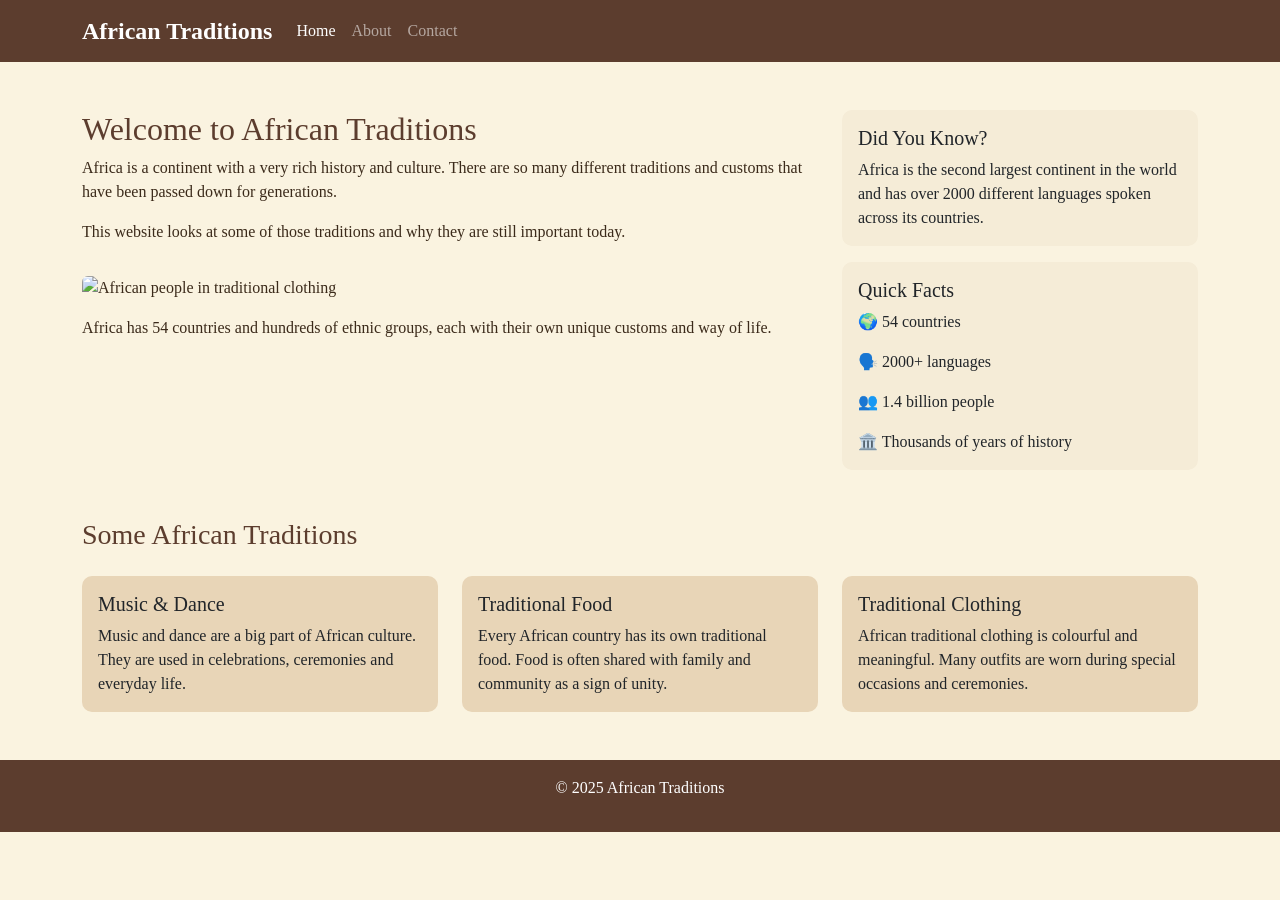
==== index.html @ b8620f44 "Added African Traditions website" ====
<!DOCTYPE html>
<html lang="en">
<head>
    <meta charset="UTF-8">
    <meta name="viewport" content="width=device-width, initial-scale=1.0">
    <title>African Traditions</title>
    <!-- Bootstrap CSS -->
    <link href="https://cdn.jsdelivr.net/npm/bootstrap@5.3.0/dist/css/bootstrap.min.css" rel="stylesheet">
    <!-- Custom CSS -->
    <link rel="stylesheet" href="styles.css">
</head>
<body>

    <!-- Navigation Bar -->
    <header>
        <nav class="navbar navbar-expand-lg navbar-dark" style="background-color: #5C3D2E;">
            <div class="container">
                <a class="navbar-brand" href="index.html">African Traditions</a>
                <button class="navbar-toggler" type="button" data-bs-toggle="collapse" data-bs-target="#navbarNav">
                    <span class="navbar-toggler-icon"></span>
                </button>
                <div class="collapse navbar-collapse" id="navbarNav">
                    <ul class="navbar-nav">
                        <li class="nav-item">
                            <a class="nav-link active" href="index.html">Home</a>
                        </li>
                        <li class="nav-item">
                            <a class="nav-link" href="about.html">About</a>
                        </li>
                        <li class="nav-item">
                            <a class="nav-link" href="contact.html">Contact</a>
                        </li>
                    </ul>
                </div>
            </div>
        </nav>
    </header>

    <!-- Main Content -->
    <main class="container my-5">
        <div class="row">
            <div class="col-md-8">
                <h2>Welcome to African Traditions</h2>
                <p>Africa is a continent with a very rich history and culture. There are so many different traditions and customs that have been passed down for generations.</p>
                <p>This website looks at some of those traditions and why they are still important today.</p>
                <img src="https://upload.wikimedia.org/wikipedia/commons/thumb/7/7c/Zulu_people_edit.jpg/640px-Zulu_people_edit.jpg" alt="African people in traditional clothing" class="img-fluid rounded mt-3">
                <p class="mt-3">Africa has 54 countries and hundreds of ethnic groups, each with their own unique customs and way of life.</p>
            </div>
            <div class="col-md-4">
                <div class="card" style="background-color: #F5ECD7; border: none;">
                    <div class="card-body">
                        <h5 class="card-title">Did You Know?</h5>
                        <p class="card-text">Africa is the second largest continent in the world and has over 2000 different languages spoken across its countries.</p>
                    </div>
                </div>
                <div class="card mt-3" style="background-color: #F5ECD7; border: none;">
                    <div class="card-body">
                        <h5 class="card-title">Quick Facts</h5>
                        <p class="card-text">🌍 54 countries</p>
                        <p class="card-text">🗣️ 2000+ languages</p>
                        <p class="card-text">👥 1.4 billion people</p>
                        <p class="card-text">🏛️ Thousands of years of history</p>
                    </div>
                </div>
            </div>
        </div>

        <div class="row mt-5">
            <h3>Some African Traditions</h3>
            <div class="col-md-4 mt-3">
                <div class="card h-100" style="background-color: #E8D5B7; border: none;">
                    <div class="card-body">
                        <h5 class="card-title">Music & Dance</h5>
                        <p class="card-text">Music and dance are a big part of African culture. They are used in celebrations, ceremonies and everyday life.</p>
                    </div>
                </div>
            </div>
            <div class="col-md-4 mt-3">
                <div class="card h-100" style="background-color: #E8D5B7; border: none;">
                    <div class="card-body">
                        <h5 class="card-title">Traditional Food</h5>
                        <p class="card-text">Every African country has its own traditional food. Food is often shared with family and community as a sign of unity.</p>
                    </div>
                </div>
            </div>
            <div class="col-md-4 mt-3">
                <div class="card h-100" style="background-color: #E8D5B7; border: none;">
                    <div class="card-body">
                        <h5 class="card-title">Traditional Clothing</h5>
                        <p class="card-text">African traditional clothing is colourful and meaningful. Many outfits are worn during special occasions and ceremonies.</p>
                    </div>
                </div>
            </div>
        </div>
    </main>

    <!-- Footer -->
    <footer style="background-color: #5C3D2E; color: white;" class="text-center py-3 mt-5">
        <p>&copy; 2025 African Traditions</p>
    </footer>

    <!-- Bootstrap JS -->
    <script src="https://cdn.jsdelivr.net/npm/@popperjs/core@2.11.6/dist/umd/popper.min.js"></script>
    <script src="https://cdn.jsdelivr.net/npm/bootstrap@5.3.0/dist/js/bootstrap.min.js"></script>
</body>
</html>
---- styles.css ----
/* African Traditions - Custom Styles */

body {
    background-color: #FAF3E0;
    color: #3B2A1A;
    font-family: Georgia, serif;
}

h2, h3 {
    color: #5C3D2E;
}

.navbar-brand {
    font-size: 1.5rem;
    font-weight: bold;
}

.card {
    border-radius: 10px;
}

footer {
    margin-top: auto;
}

img {
    max-width: 100%;
}
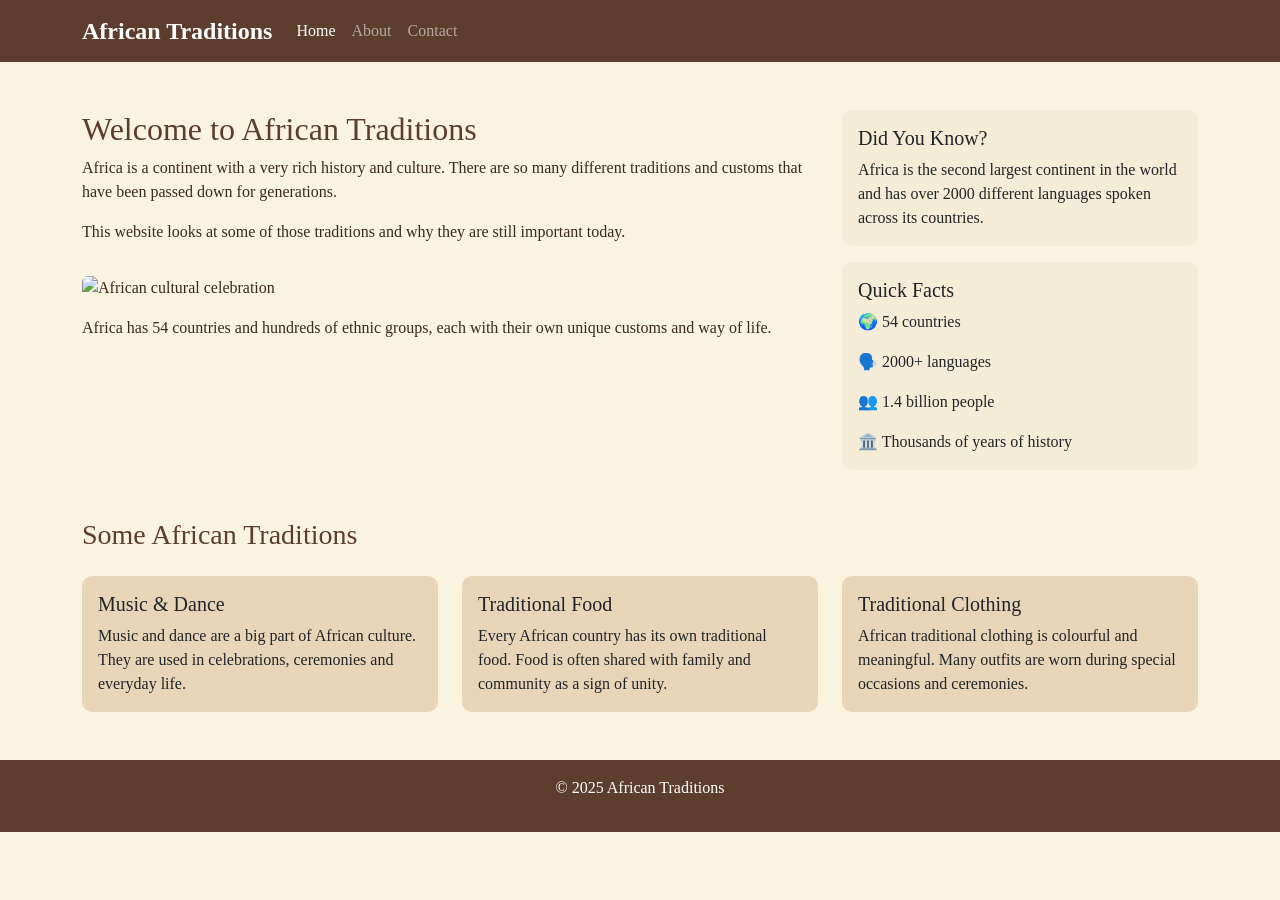
==== commit 171a40ea: "Added main image" ====
--- a/index.html
+++ b/index.html
@@ -43,7 +43,7 @@
                 <h2>Welcome to African Traditions</h2>
                 <p>Africa is a continent with a very rich history and culture. There are so many different traditions and customs that have been passed down for generations.</p>
                 <p>This website looks at some of those traditions and why they are still important today.</p>
-                <img src="https://upload.wikimedia.org/wikipedia/commons/thumb/7/7c/Zulu_people_edit.jpg/640px-Zulu_people_edit.jpg" alt="African people in traditional clothing" class="img-fluid rounded mt-3">
+                <img src=<img src="https://images.stockcake.com/public/9/c/a/9caac873-a5af-49dd-8c47-eae443e4e77c_large/joyful-cultural-celebration-stockcake.jpg" alt="African cultural celebration" class="img-fluid rounded mt-3">
                 <p class="mt-3">Africa has 54 countries and hundreds of ethnic groups, each with their own unique customs and way of life.</p>
             </div>
             <div class="col-md-4">
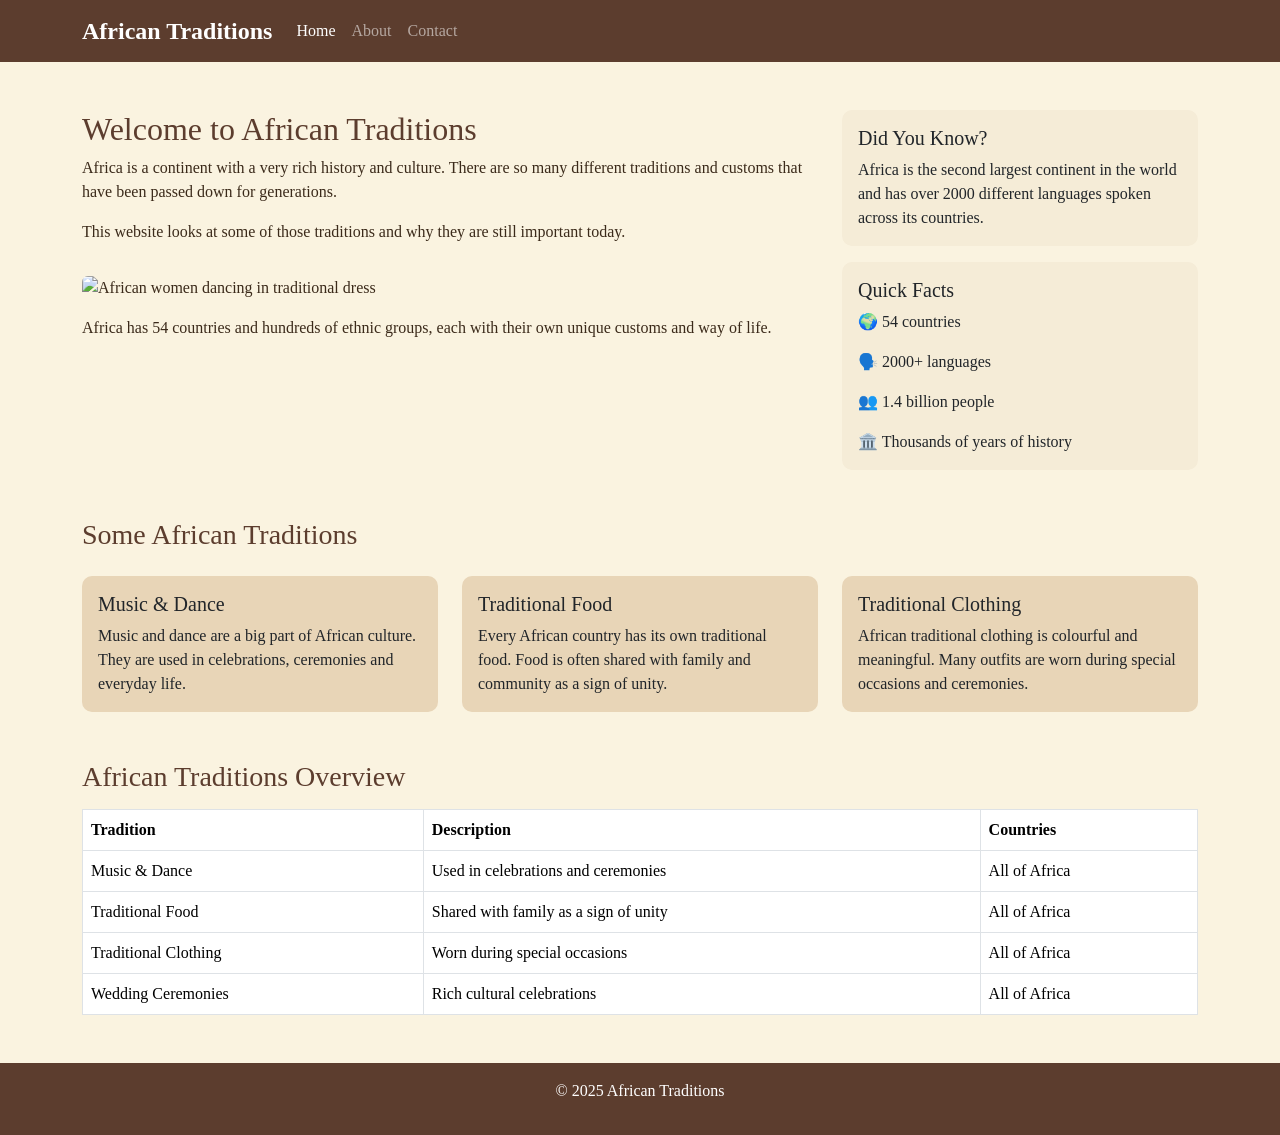
==== commit efb41038: "Added table" ====
--- a/index.html
+++ b/index.html
@@ -43,7 +43,7 @@
                 <h2>Welcome to African Traditions</h2>
                 <p>Africa is a continent with a very rich history and culture. There are so many different traditions and customs that have been passed down for generations.</p>
                 <p>This website looks at some of those traditions and why they are still important today.</p>
-                <img src=<img src="https://images.stockcake.com/public/9/c/a/9caac873-a5af-49dd-8c47-eae443e4e77c_large/joyful-cultural-celebration-stockcake.jpg" alt="African cultural celebration" class="img-fluid rounded mt-3">
+                <img src="https://png.pngtree.com/png-clipart/20250501/original/pngtree-african-women-dancing-in-traditional-dress-3d-render-png-image_20919392.png" alt="African women dancing in traditional dress" class="img-fluid rounded mt-3">
                 <p class="mt-3">Africa has 54 countries and hundreds of ethnic groups, each with their own unique customs and way of life.</p>
             </div>
             <div class="col-md-4">
@@ -93,7 +93,40 @@
             </div>
         </div>
     </main>
-
+<div class="container mt-5">
+    <h3>African Traditions Overview</h3>
+    <table class="table table-bordered mt-3">
+        <thead style="background-color: #5C3D2E; color: white;">
+            <tr>
+                <th>Tradition</th>
+                <th>Description</th>
+                <th>Countries</th>
+            </tr>
+        </thead>
+        <tbody style="background-color: #F5ECD7;">
+            <tr>
+                <td>Music & Dance</td>
+                <td>Used in celebrations and ceremonies</td>
+                <td>All of Africa</td>
+            </tr>
+            <tr>
+                <td>Traditional Food</td>
+                <td>Shared with family as a sign of unity</td>
+                <td>All of Africa</td>
+            </tr>
+            <tr>
+                <td>Traditional Clothing</td>
+                <td>Worn during special occasions</td>
+                <td>All of Africa</td>
+            </tr>
+            <tr>
+                <td>Wedding Ceremonies</td>
+                <td>Rich cultural celebrations</td>
+                <td>All of Africa</td>
+            </tr>
+        </tbody>
+    </table>
+</div>
     <!-- Footer -->
     <footer style="background-color: #5C3D2E; color: white;" class="text-center py-3 mt-5">
         <p>&copy; 2025 African Traditions</p>
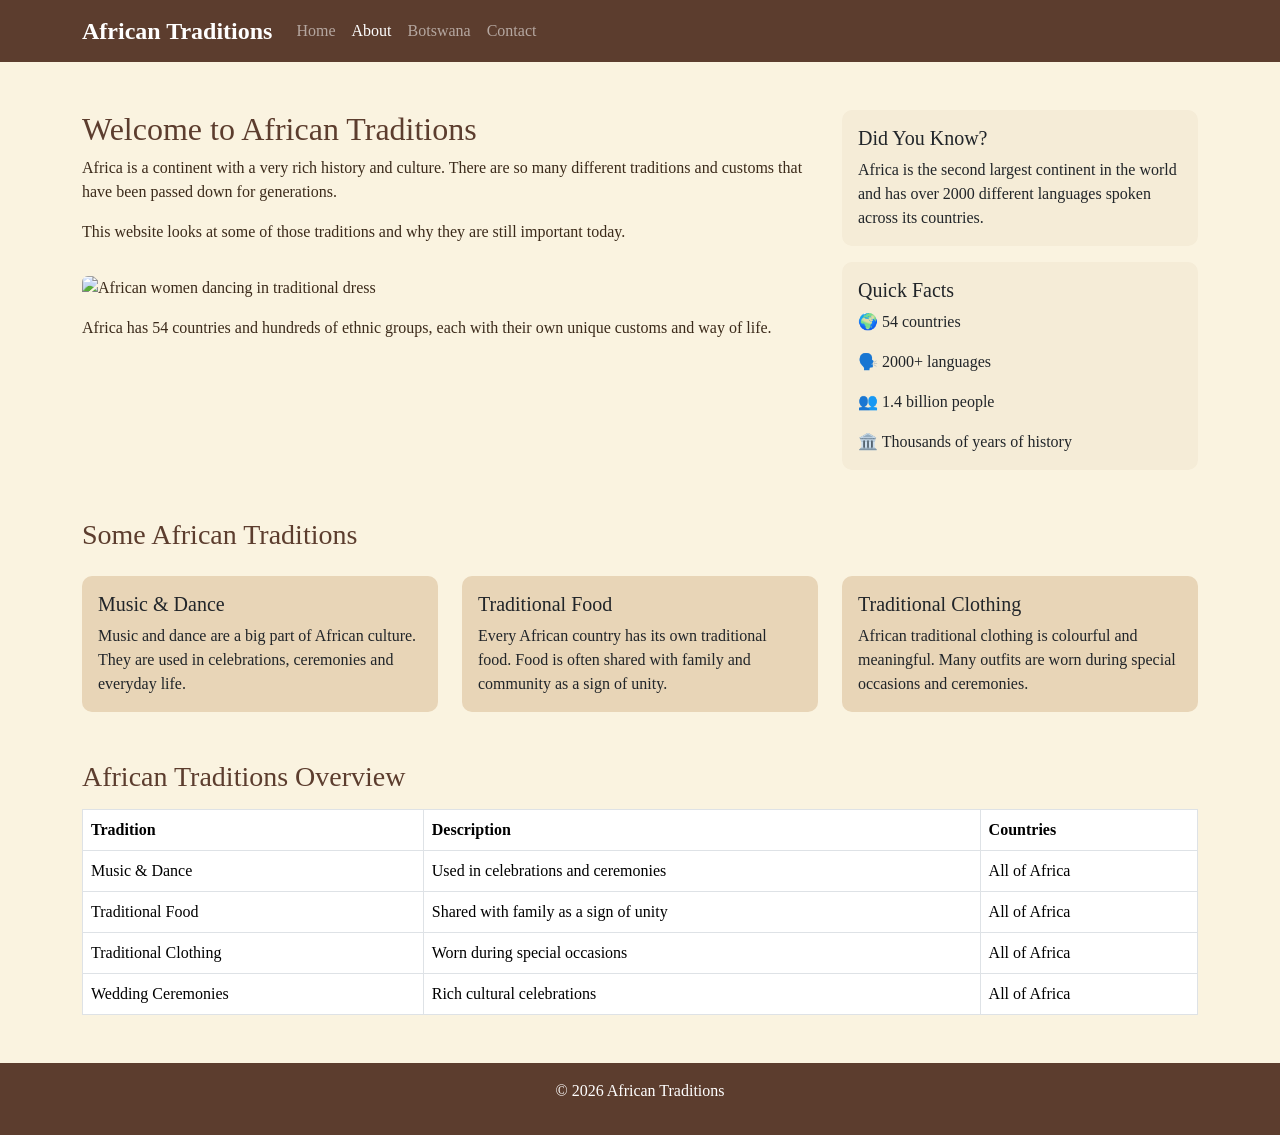
==== commit 2df7e16c: "Updated footer" ====
--- a/index.html
+++ b/index.html
@@ -21,15 +21,10 @@
                 </button>
                 <div class="collapse navbar-collapse" id="navbarNav">
                     <ul class="navbar-nav">
-                        <li class="nav-item">
-                            <a class="nav-link active" href="index.html">Home</a>
-                        </li>
-                        <li class="nav-item">
-                            <a class="nav-link" href="about.html">About</a>
-                        </li>
-                        <li class="nav-item">
-                            <a class="nav-link" href="contact.html">Contact</a>
-                        </li>
+                       <li class="nav-item"><a class="nav-link" href="index.html">Home</a></li>
+<li class="nav-item"><a class="nav-link active" href="about.html">About</a></li>
+<li class="nav-item"><a class="nav-link" href="botswana.html">Botswana</a></li>
+<li class="nav-item"><a class="nav-link" href="contact.html">Contact</a></li>
                     </ul>
                 </div>
             </div>
@@ -129,7 +124,7 @@
 </div>
     <!-- Footer -->
     <footer style="background-color: #5C3D2E; color: white;" class="text-center py-3 mt-5">
-        <p>&copy; 2025 African Traditions</p>
+        <p>&copy; 2026 African Traditions</p>
     </footer>
 
     <!-- Bootstrap JS -->
--- a/styles.css
+++ b/styles.css
@@ -26,3 +26,9 @@
 img {
     max-width: 100%;
 }
+.card img {
+    max-width: 100%;
+    height: 300px;
+    object-fit: cover;
+    object-position: top;
+}
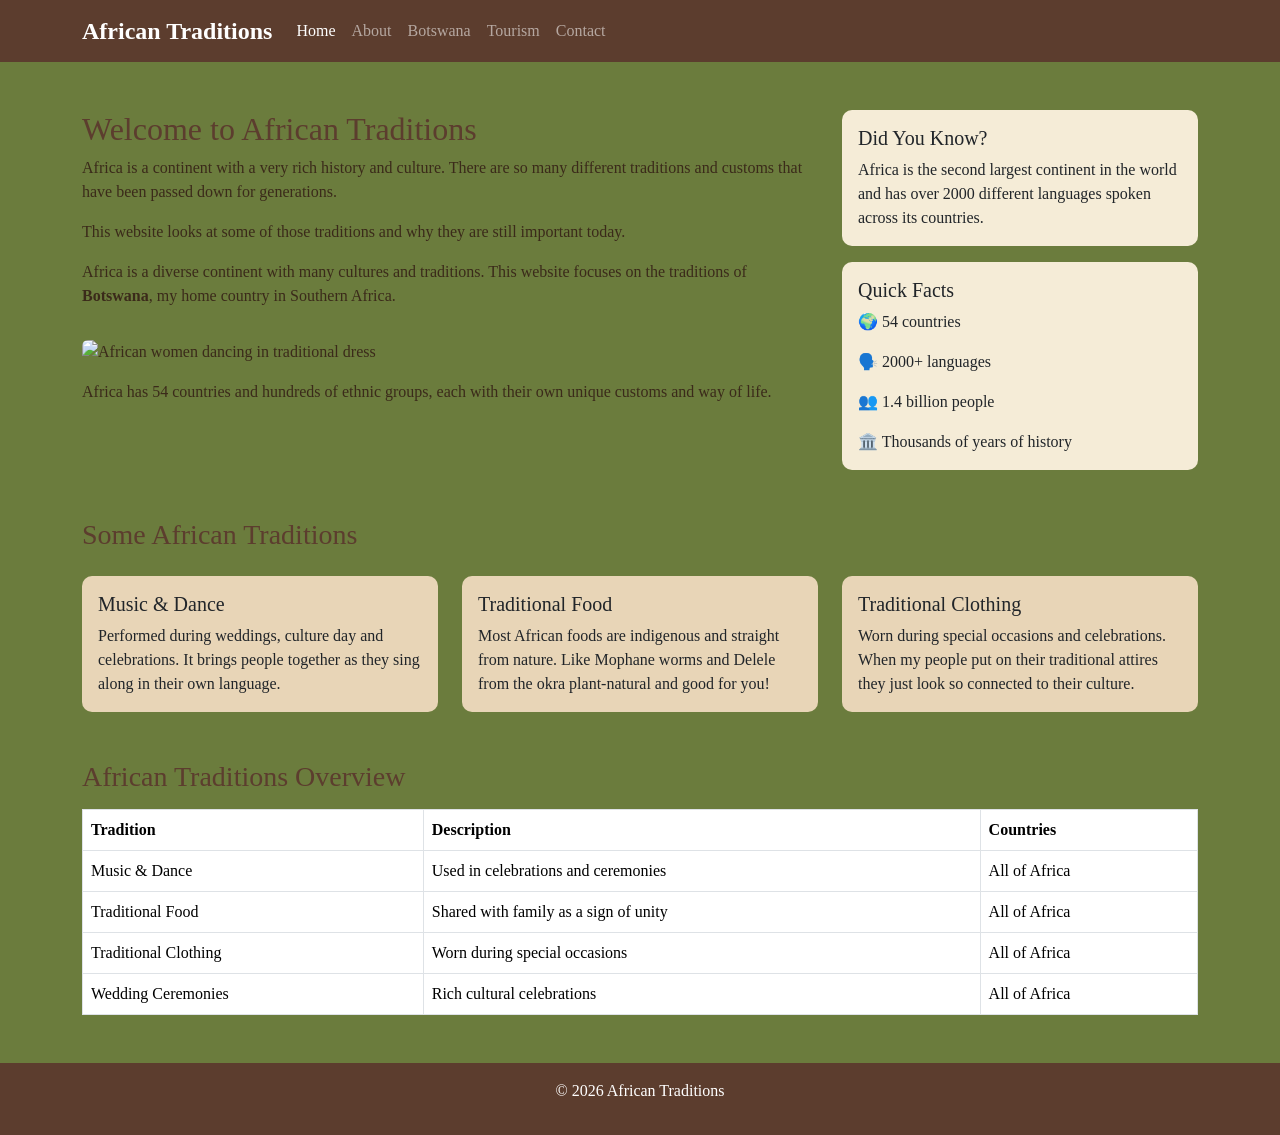
==== commit c32012fb: "Rearrange navbar items in index.html" ====
--- a/index.html
+++ b/index.html
@@ -21,11 +21,12 @@
                 </button>
                 <div class="collapse navbar-collapse" id="navbarNav">
                     <ul class="navbar-nav">
-                       <li class="nav-item"><a class="nav-link" href="index.html">Home</a></li>
-<li class="nav-item"><a class="nav-link active" href="about.html">About</a></li>
-<li class="nav-item"><a class="nav-link" href="botswana.html">Botswana</a></li>
-<li class="nav-item"><a class="nav-link" href="contact.html">Contact</a></li>
-                    </ul>
+    <li class="nav-item"><a class="nav-link active" href="index.html">Home</a></li>
+    <li class="nav-item"><a class="nav-link" href="about.html">About</a></li>
+    <li class="nav-item"><a class="nav-link" href="botswana.html">Botswana</a></li>
+    <li class="nav-item"><a class="nav-link" href="tourism.html">Tourism</a></li>
+    <li class="nav-item"><a class="nav-link" href="contact.html">Contact</a></li>
+</ul>
                 </div>
             </div>
         </nav>
@@ -38,6 +39,7 @@
                 <h2>Welcome to African Traditions</h2>
                 <p>Africa is a continent with a very rich history and culture. There are so many different traditions and customs that have been passed down for generations.</p>
                 <p>This website looks at some of those traditions and why they are still important today.</p>
+<p>Africa is a diverse continent with many cultures and traditions. This website focuses on the traditions of <strong>Botswana</strong>, my home country in Southern Africa.</p>
                 <img src="https://png.pngtree.com/png-clipart/20250501/original/pngtree-african-women-dancing-in-traditional-dress-3d-render-png-image_20919392.png" alt="African women dancing in traditional dress" class="img-fluid rounded mt-3">
                 <p class="mt-3">Africa has 54 countries and hundreds of ethnic groups, each with their own unique customs and way of life.</p>
             </div>
@@ -66,7 +68,7 @@
                 <div class="card h-100" style="background-color: #E8D5B7; border: none;">
                     <div class="card-body">
                         <h5 class="card-title">Music & Dance</h5>
-                        <p class="card-text">Music and dance are a big part of African culture. They are used in celebrations, ceremonies and everyday life.</p>
+                        <p class="card-text"> Performed during weddings, culture day and celebrations. It brings people together as they sing along in their own language.</p>
                     </div>
                 </div>
             </div>
@@ -74,7 +76,7 @@
                 <div class="card h-100" style="background-color: #E8D5B7; border: none;">
                     <div class="card-body">
                         <h5 class="card-title">Traditional Food</h5>
-                        <p class="card-text">Every African country has its own traditional food. Food is often shared with family and community as a sign of unity.</p>
+                        <p class="card-text">Most African foods are indigenous and straight from nature. Like Mophane worms and Delele from the okra plant-natural and good for you!</p>
                     </div>
                 </div>
             </div>
@@ -82,7 +84,7 @@
                 <div class="card h-100" style="background-color: #E8D5B7; border: none;">
                     <div class="card-body">
                         <h5 class="card-title">Traditional Clothing</h5>
-                        <p class="card-text">African traditional clothing is colourful and meaningful. Many outfits are worn during special occasions and ceremonies.</p>
+                        <p class="card-text">Worn during special occasions and celebrations. When my people put on their traditional attires they just look so connected to their culture.</p>
                     </div>
                 </div>
             </div>
--- a/styles.css
+++ b/styles.css
@@ -1,7 +1,7 @@
 /* African Traditions - Custom Styles */
 
 body {
-    background-color: #FAF3E0;
+    background-color: #6B7C3D;
     color: #3B2A1A;
     font-family: Georgia, serif;
 }
@@ -31,4 +31,4 @@
     height: 300px;
     object-fit: cover;
     object-position: top;
-}+}
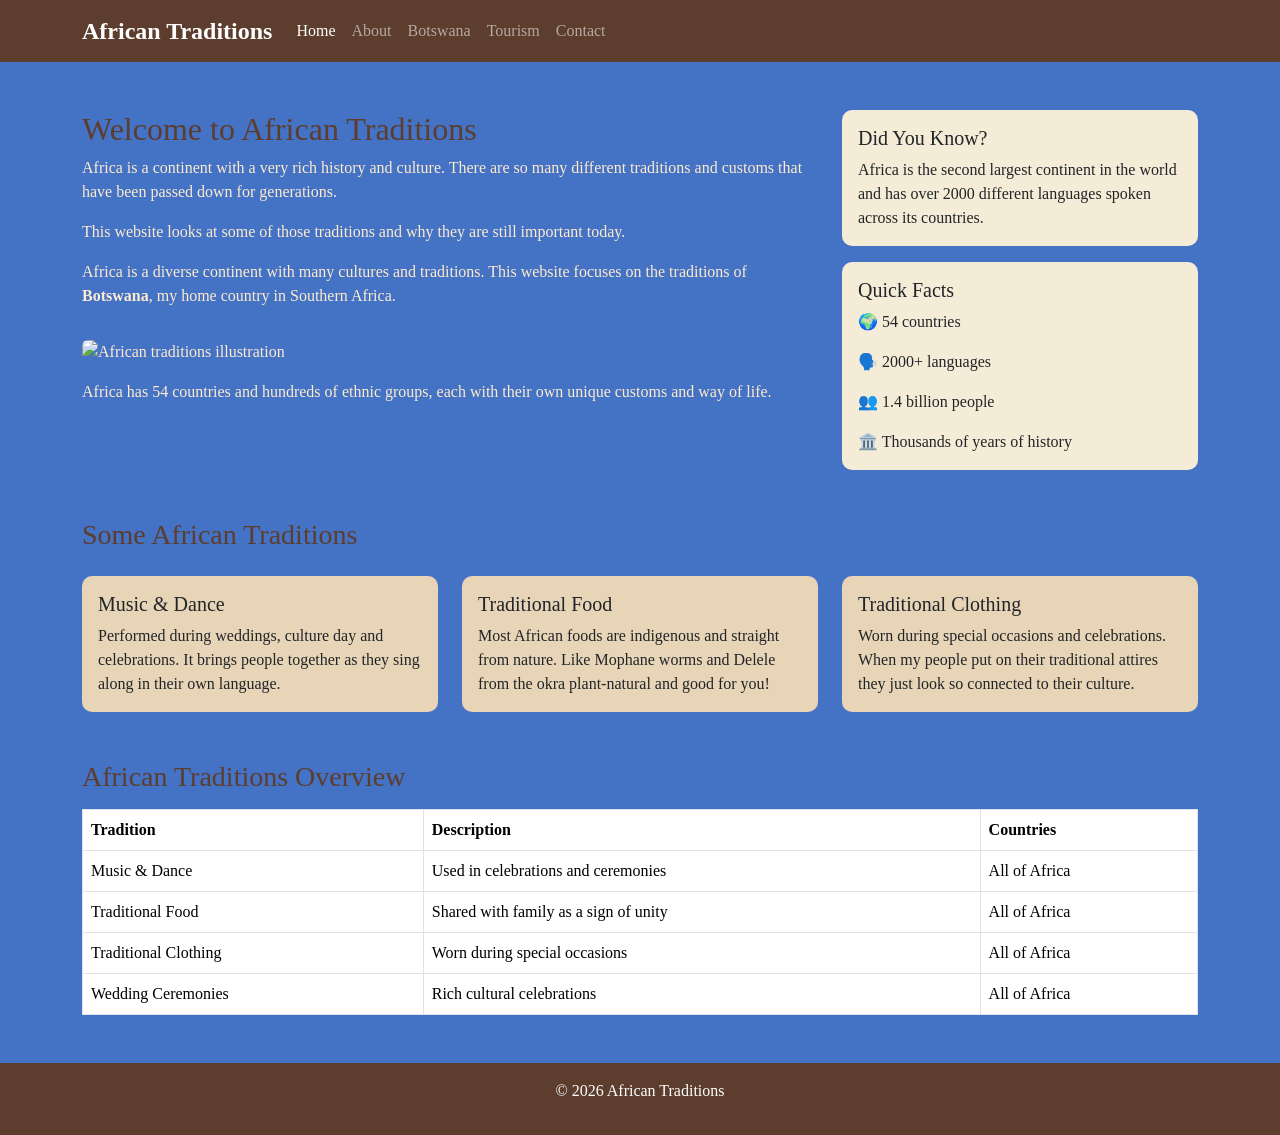
==== commit 0325532d: "Update image source for African traditions section" ====
--- a/index.html
+++ b/index.html
@@ -40,7 +40,7 @@
                 <p>Africa is a continent with a very rich history and culture. There are so many different traditions and customs that have been passed down for generations.</p>
                 <p>This website looks at some of those traditions and why they are still important today.</p>
 <p>Africa is a diverse continent with many cultures and traditions. This website focuses on the traditions of <strong>Botswana</strong>, my home country in Southern Africa.</p>
-                <img src="https://png.pngtree.com/png-clipart/20250501/original/pngtree-african-women-dancing-in-traditional-dress-3d-render-png-image_20919392.png" alt="African women dancing in traditional dress" class="img-fluid rounded mt-3">
+                <img src="https://2.bp.blogspot.com/-nYWcS3NNXHc/W3L_wQ9KrkI/AAAAAAAAZ1Y/v-RgjlyTAqwO2DKLm5pXCWoKiKoj99ZsgCLcBGAs/s1600/cartoon-network-africa-launch-2-min.jpg" alt="African traditions illustration" class="img-fluid rounded mt-3">
                 <p class="mt-3">Africa has 54 countries and hundreds of ethnic groups, each with their own unique customs and way of life.</p>
             </div>
             <div class="col-md-4">
--- a/styles.css
+++ b/styles.css
@@ -1,8 +1,8 @@
 /* African Traditions - Custom Styles */
 
 body {
-    background-color: #6B7C3D;
-    color: #3B2A1A;
+    background-color:#4472C4;
+    color: #FDEBD0;
     font-family: Georgia, serif;
 }
 
